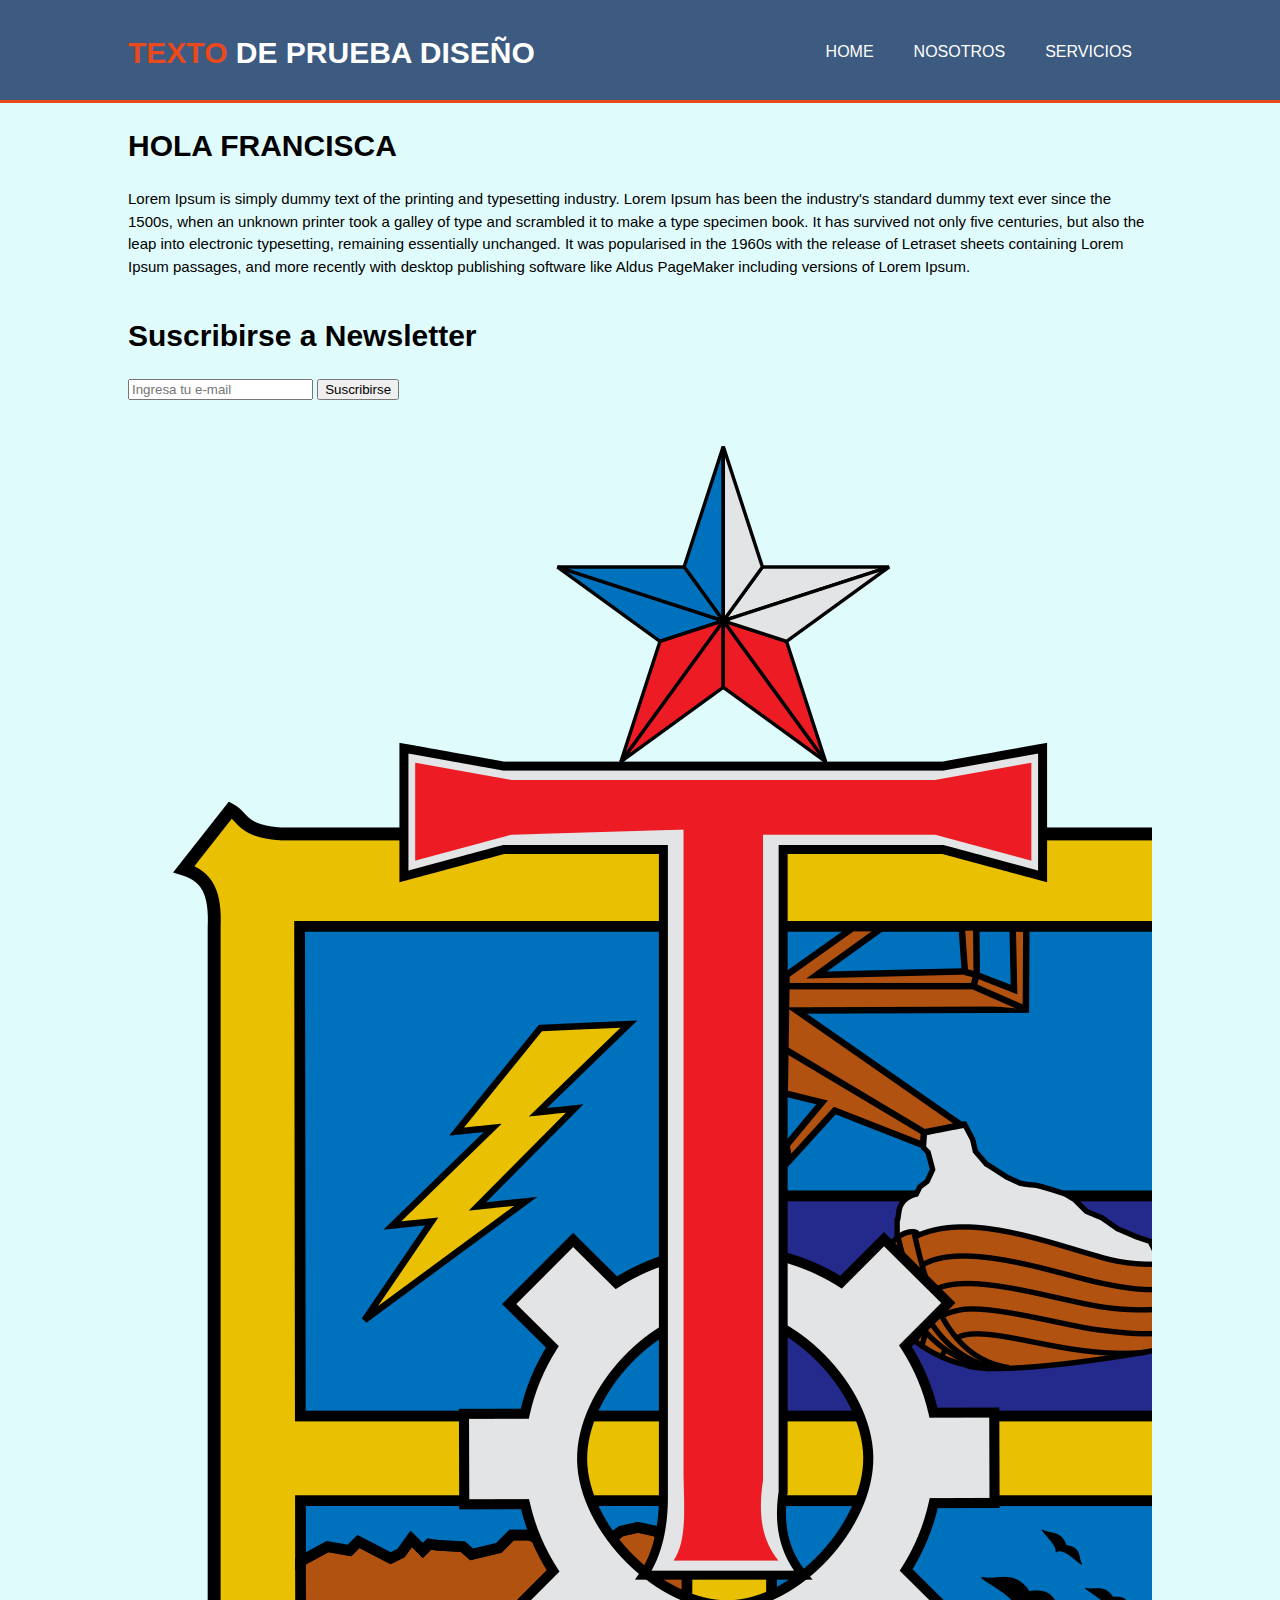
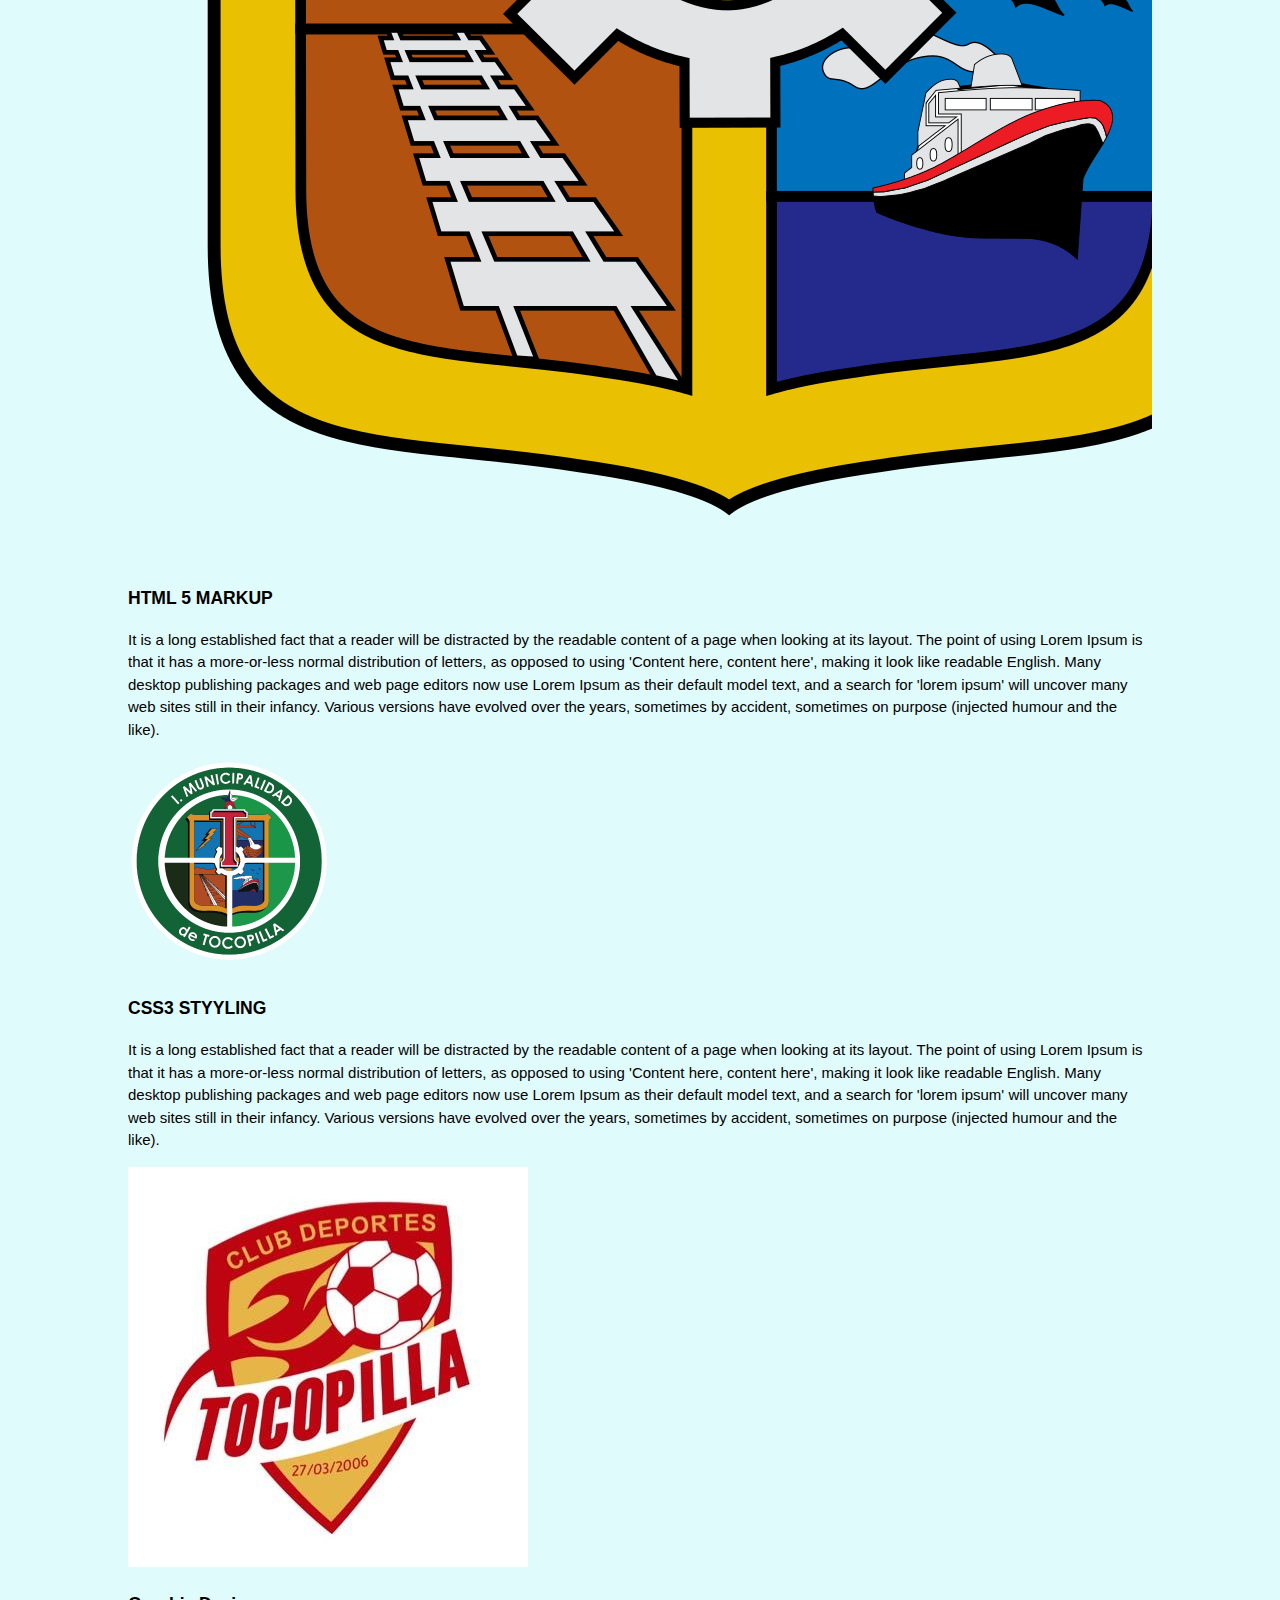
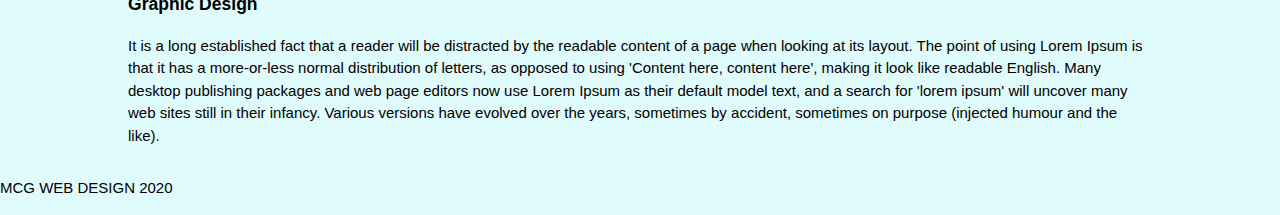
==== index.html @ 50579a48 "comit 1" ====
<!DOCTYPE html>
<html>
	<head>
		<meta charset="utf-8">
		<meta name="viewport" content="width=device-width">
		<meta name="description" content="Un sitio de prueba">
		<meta name="keywords" content="prueba">
		<meta name="author" content="matías gripe">

		<title>ESTO SALE EN EL TAB DE CHROOME</title>
		<link rel="stylesheet" href="./css/style.css">
	</head>
	<body>
		<header>
			<div class="container">
			<div id="branding">
				<h1><span class="highlight">TEXTO </span>DE PRUEBA DISEÑO</h1>
			</div>
			<nav>
				<ul>
					<li><a href="index.html">HOME</a></li>
					<li><a href="Sobre_nosotros.html">NOSOTROS</a></li>
					<li><a href="SERVICES.html">SERVICIOS</a></li>
				</ul>
			</nav>

		</header>

	<section id="Showcase">
		<div class="container">
			<h1> HOLA FRANCISCA </h1>
			<p>Lorem Ipsum is simply dummy text of the printing and typesetting industry. Lorem Ipsum has been the industry's standard dummy text ever since the 1500s, when an unknown printer took a galley of type and scrambled it to make a type specimen book. It has survived not only five centuries, but also the leap into electronic typesetting, remaining essentially unchanged. It was popularised in the 1960s with the release of Letraset sheets containing Lorem Ipsum passages, and more recently with desktop publishing software like Aldus PageMaker including versions of Lorem Ipsum.</p>
		</div>
	</section>

	<section id="Newsletter">
		<div class="container">
			<h1>Suscribirse a Newsletter</h1>
			<form>
				<input type="email" placeholder="Ingresa tu e-mail">
				<button type="submit" class="button_1">Suscribirse</button>
			</form>
		</div>
	</section>

	<section id="boxes">
		<div class="container">
			<div class="box">
				<img src="./img/logo_html.png">
				<h3>HTML 5 MARKUP</h3>
				<p>It is a long established fact that a reader will be distracted by the readable content of a page when looking at its layout. The point of using Lorem Ipsum is that it has a more-or-less normal distribution of letters, as opposed to using 'Content here, content here', making it look like readable English. Many desktop publishing packages and web page editors now use Lorem Ipsum as their default model text, and a search for 'lorem ipsum' will uncover many web sites still in their infancy. Various versions have evolved over the years, sometimes by accident, sometimes on purpose (injected humour and the like).</p>
			</div>
			<img src="./img/logo2_html.png">
			<div class="box">
				<h3>CSS3 STYYLING</h3>
				<p>It is a long established fact that a reader will be distracted by the readable content of a page when looking at its layout. The point of using Lorem Ipsum is that it has a more-or-less normal distribution of letters, as opposed to using 'Content here, content here', making it look like readable English. Many desktop publishing packages and web page editors now use Lorem Ipsum as their default model text, and a search for 'lorem ipsum' will uncover many web sites still in their infancy. Various versions have evolved over the years, sometimes by accident, sometimes on purpose (injected humour and the like).</p>
			</div>
			<img src="./img/logo3_html.jpg">
			<div class="box">
				<h3>Graphic Design</h3>
				<p>It is a long established fact that a reader will be distracted by the readable content of a page when looking at its layout. The point of using Lorem Ipsum is that it has a more-or-less normal distribution of letters, as opposed to using 'Content here, content here', making it look like readable English. Many desktop publishing packages and web page editors now use Lorem Ipsum as their default model text, and a search for 'lorem ipsum' will uncover many web sites still in their infancy. Various versions have evolved over the years, sometimes by accident, sometimes on purpose (injected humour and the like).</p>
			</div>
	</section>
	<footer>
		<p>MCG WEB DESIGN 2020</p>
	</footer>

	</body>
</html>
---- css/style.css ----
body{
    font-family: Arial, Helvetica, sans-serif;
    font-size: 15px;
    line-height: 1.5;
    padding: 0;
    margin:0;
    background-color: #e0fbfc;
    }
    /*Global*/
    .container{
      width: 80%;
      margin: auto;
      overflow: hidden;
    }

    ul{
      margin: 0;
      padding: 0;
    }
        /*header*/
        header{
          background: #3d5a80;
          color:#ffffff;
          padding-top: 30px;
          min-height:70px;
          border-bottom: #e8491d  3px solid;
        }

        header a{
          color: #FFFFFF;
          text-decoration: none;
          text-transform: uppercase;
          font-size: 16px;
        }


        header li{
          float:left;
          display: inline;
          padding: 0 20px 0 20px;
        }

        header #branding{
          float:left;

        }

        header #branding h1{
          margin:0
        }
        header nav {
          float: right;
          margin-top:10px;
        }
        header .highlight, header .current a{
          color:#e8491d;
          font-weight: bold;
        }

        header a:hover{
          color:#cccccc;
          font-weight: bold;
        }
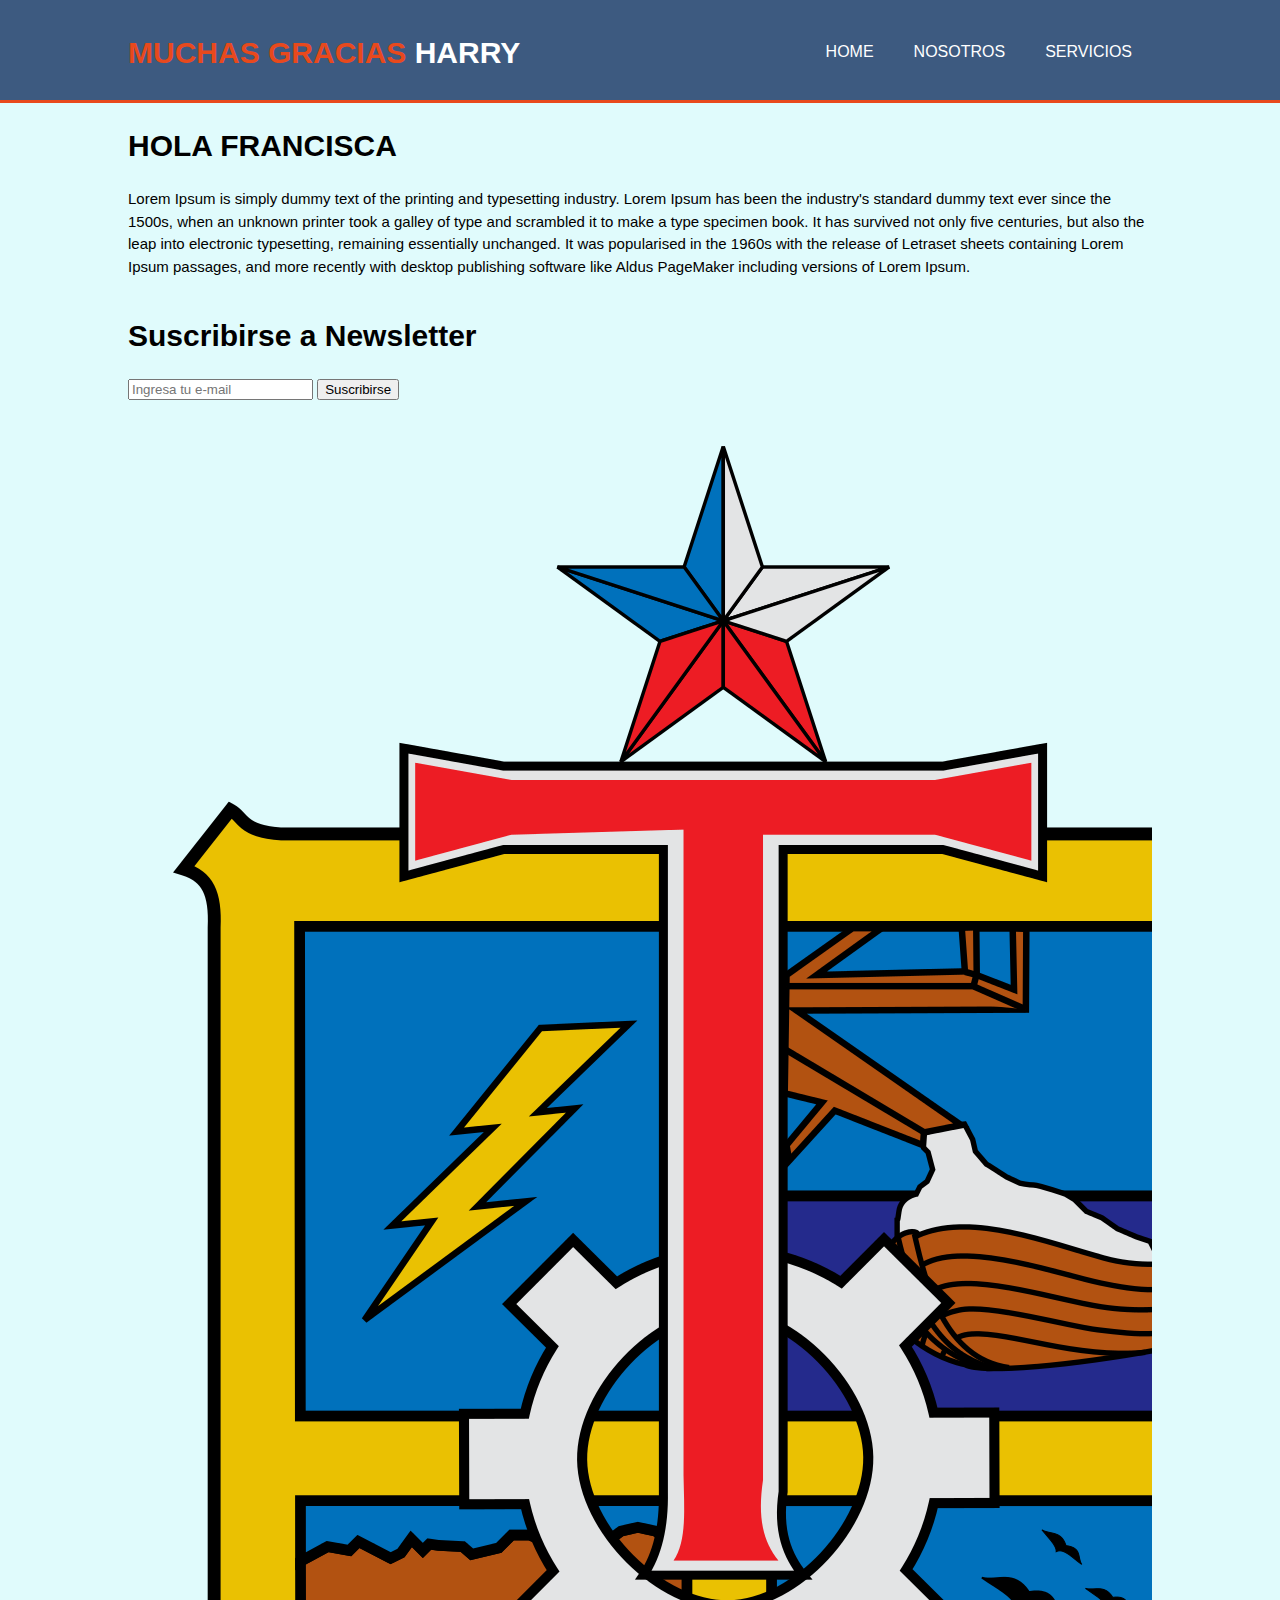
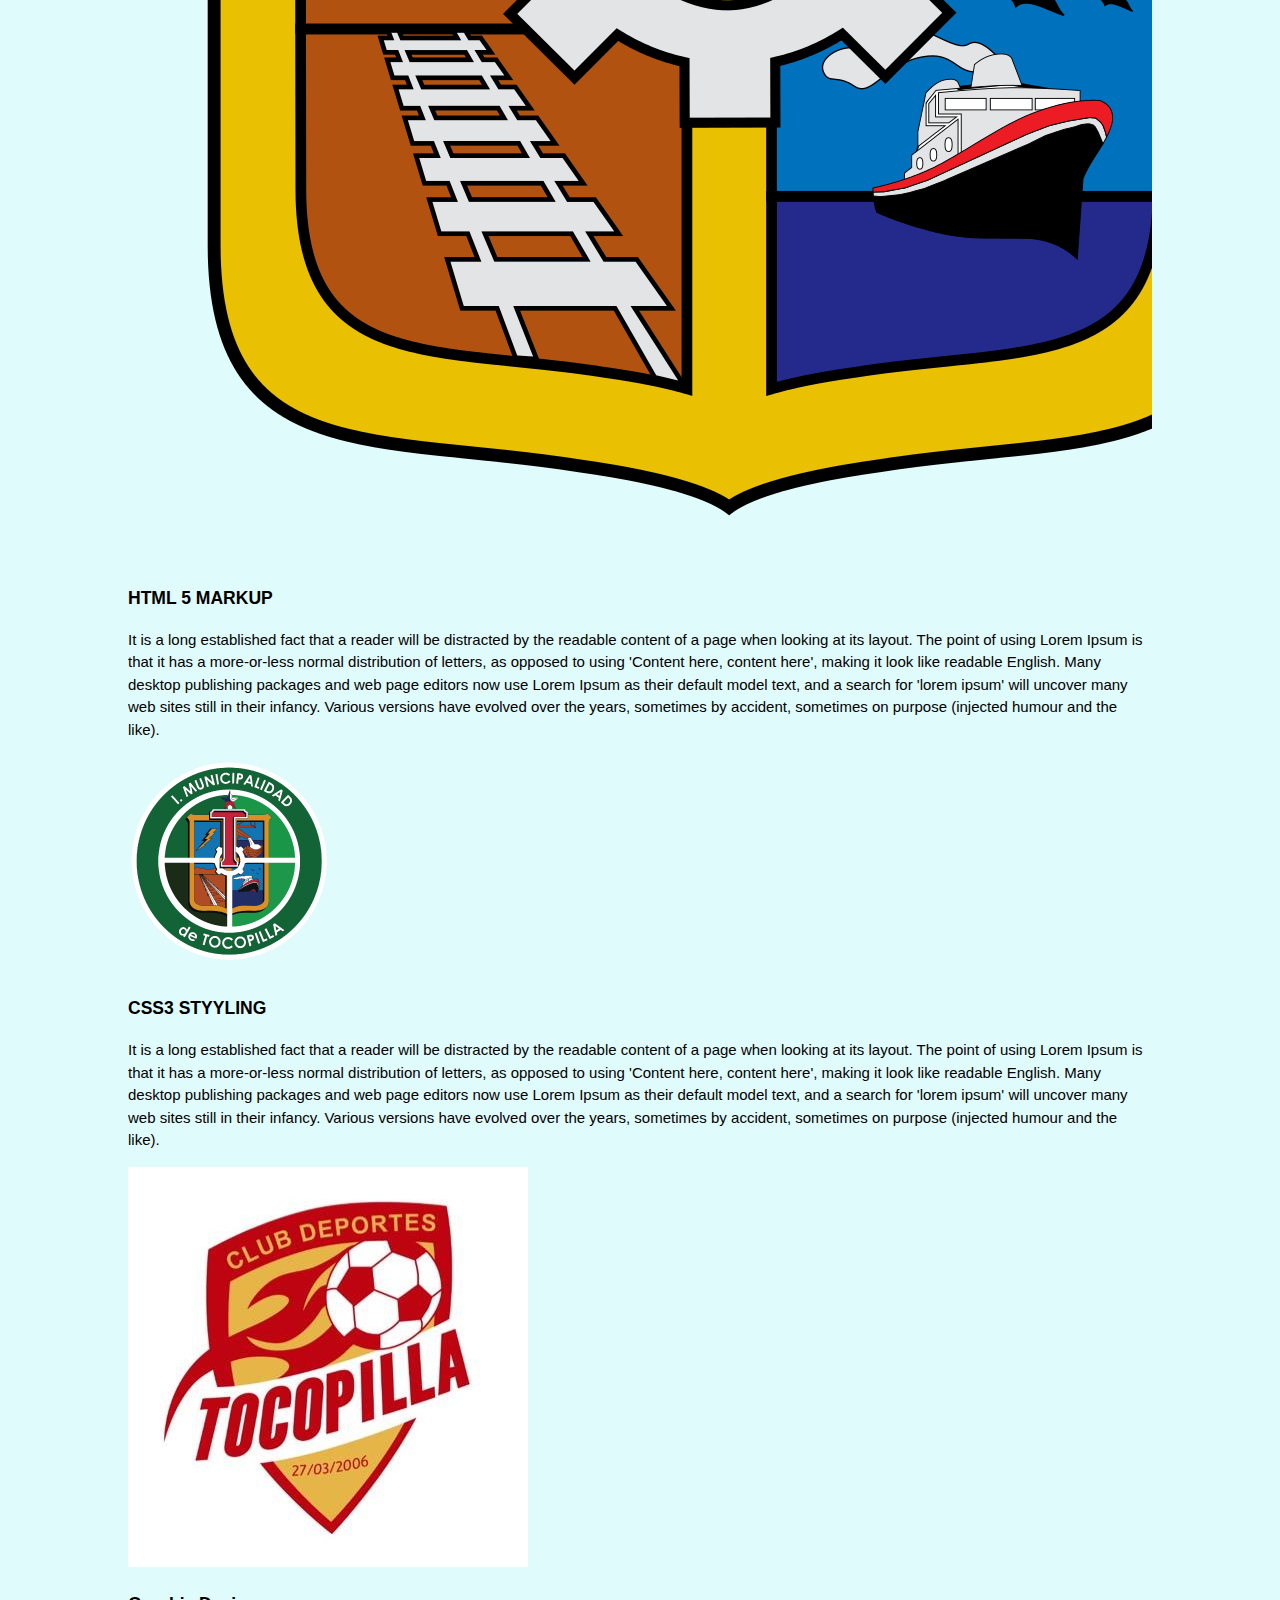
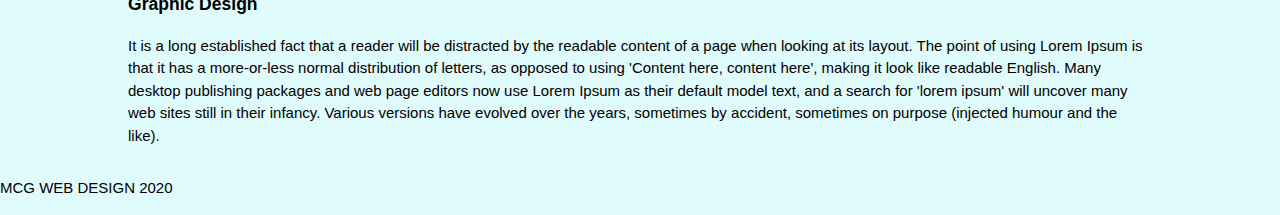
==== commit b7c9fe68: "modificar titulmodificar titulmodificar titulooo" ====
--- a/index.html
+++ b/index.html
@@ -14,7 +14,7 @@
 		<header>
 			<div class="container">
 			<div id="branding">
-				<h1><span class="highlight">TEXTO </span>DE PRUEBA DISEÑO</h1>
+				<h1><span class="highlight">MUCHAS GRACIAS </span>HARRY</h1>
 			</div>
 			<nav>
 				<ul>
